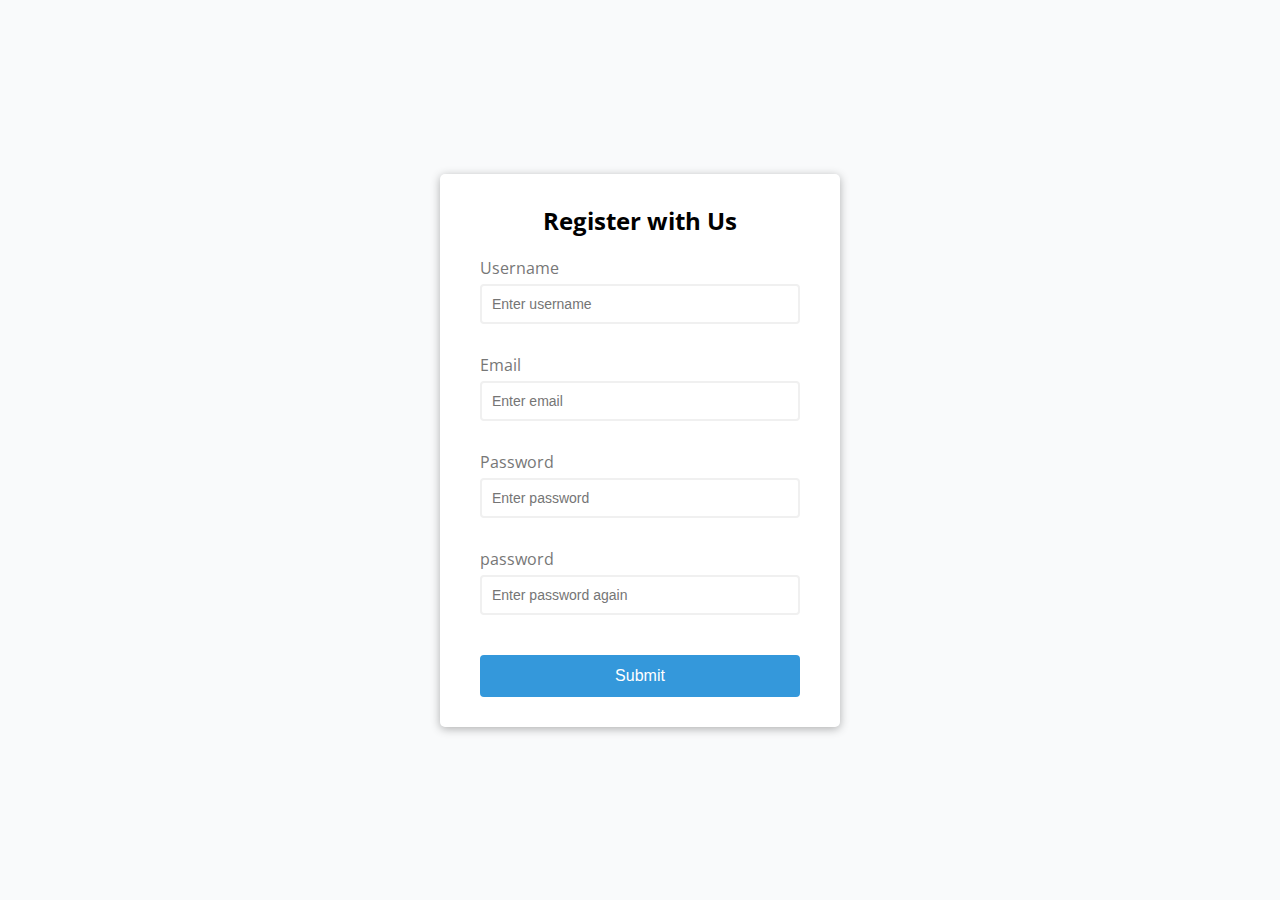
==== From-Validator/index.html @ 8585d1f3 "form validator files" ====
<!DOCTYPE html>
<html lang="en">
  <head>
    <meta charset="UTF-8" />
    <meta http-equiv="X-UA-Compatible" content="IE=edge" />
    <meta name="viewport" content="width=device-width, initial-scale=1.0" />
    <link rel="stylesheet" href="./style.css" />
    <script src="./script.js" defer></script>
    <title>Form Validator</title>
  </head>
  <body>
    <div class="container">
      <form class="form" id="form">
        <h2>Register with Us</h2>
        <div class="form-control">
          <label for="username">Username</label>
          <input type="text" id="username" placeholder="Enter username" />
          <small>Error message</small>
        </div>
        <div class="form-control">
          <label for="email">Email</label>
          <input type="text" id="email" placeholder="Enter email" />
          <small>Error message</small>
        </div>
        <div class="form-control">
          <label for="password">Password</label>
          <input type="password" id="password" placeholder="Enter password" />
          <small>Error message</small>
        </div>
        <div class="form-control">
          <label for="password2">password</label>
          <input
            type="password"
            id="password2"
            placeholder="Enter password again"
          />
          <small>Error message</small>
        </div>
        <button type="submit">Submit</button>
      </form>
    </div>
  </body>
</html>
---- From-Validator/style.css ----
@import url("https://fonts.googleapis.com/css2?family=Open+Sans:wght@300&display=swap");

:root {
  --success-color: #2ecc71;
  --error-color: #e74c3c;
}

* {
  box-sizing: border-box;
}

body {
  background-color: #f9fafb;
  font-family: "Open Sans", sans-serif;
  display: flex;
  align-items: center;
  justify-content: center;
  min-height: 100vh;
  margin: 0;
}

.container {
  background-color: #fff;
  border-radius: 5px;
  box-shadow: 0 2px 10px rgba(0, 0, 0, 0.3);
  width: 400px;
}

h2 {
  text-align: center;
  margin: 0 0 20px;
}

.form {
  padding: 30px 40px;
}

.form-control {
  margin-bottom: 10px;
  padding-bottom: 20px;
  position: relative;
}

.form-control label {
  color: #777;
  display: block;
  margin-bottom: 5px;
}

.form-control input {
  border: 2px solid #f0f0f0;
  border-radius: 4px;
  display: block;
  width: 100%;
  padding: 10px;
  font-size: 14px;
}

.form-control input:focus {
  outline: 0;
  border-color: #777;
}

.form-control.success input {
  border-color: var(--success-color);
}

.form-control.error input {
  border-color: var(--error-color);
}

.form-control small {
  color: var(--error-color);
  position: absolute;
  bottom: 0;
  left: 0;
  visibility: hidden;
}

.form-control.error small {
  visibility: visible;
}

.form button {
  cursor: pointer;
  background-color: #3498db;
  border: 2px solid #3498db;
  border-radius: 4px;
  color: #fff;
  display: block;
  font-size: 16px;
  padding: 10px;
  margin-top: 20px;
  width: 100%;
}
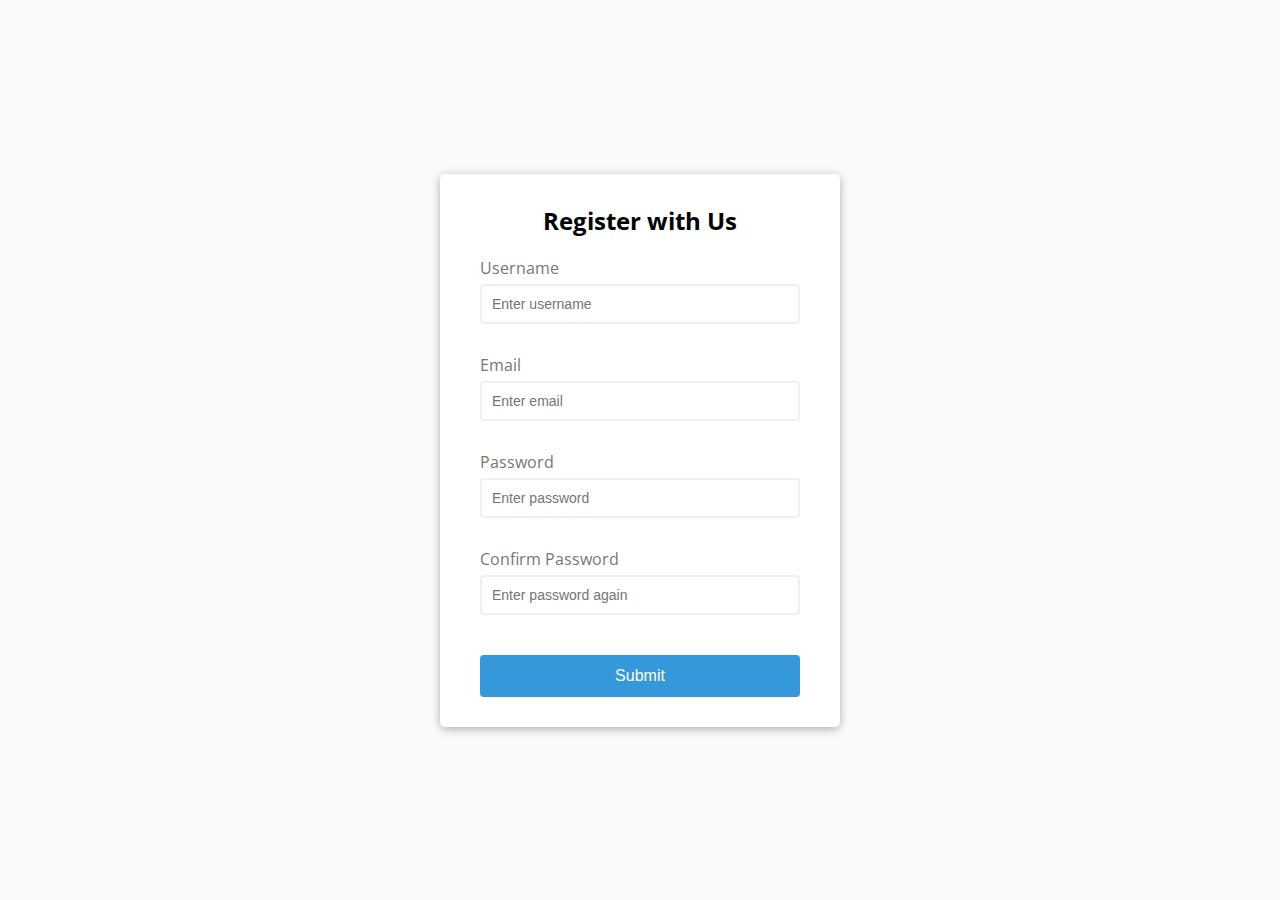
==== commit b7028362: "refactored" ====
--- a/From-Validator/index.html
+++ b/From-Validator/index.html
@@ -5,7 +5,7 @@
     <meta http-equiv="X-UA-Compatible" content="IE=edge" />
     <meta name="viewport" content="width=device-width, initial-scale=1.0" />
     <link rel="stylesheet" href="./style.css" />
-    <script src="./script.js" defer></script>
+    <script src="./refactored-script.js" defer></script>
     <title>Form Validator</title>
   </head>
   <body>
@@ -28,7 +28,7 @@
           <small>Error message</small>
         </div>
         <div class="form-control">
-          <label for="password2">password</label>
+          <label for="password2">Confirm Password</label>
           <input
             type="password"
             id="password2"
